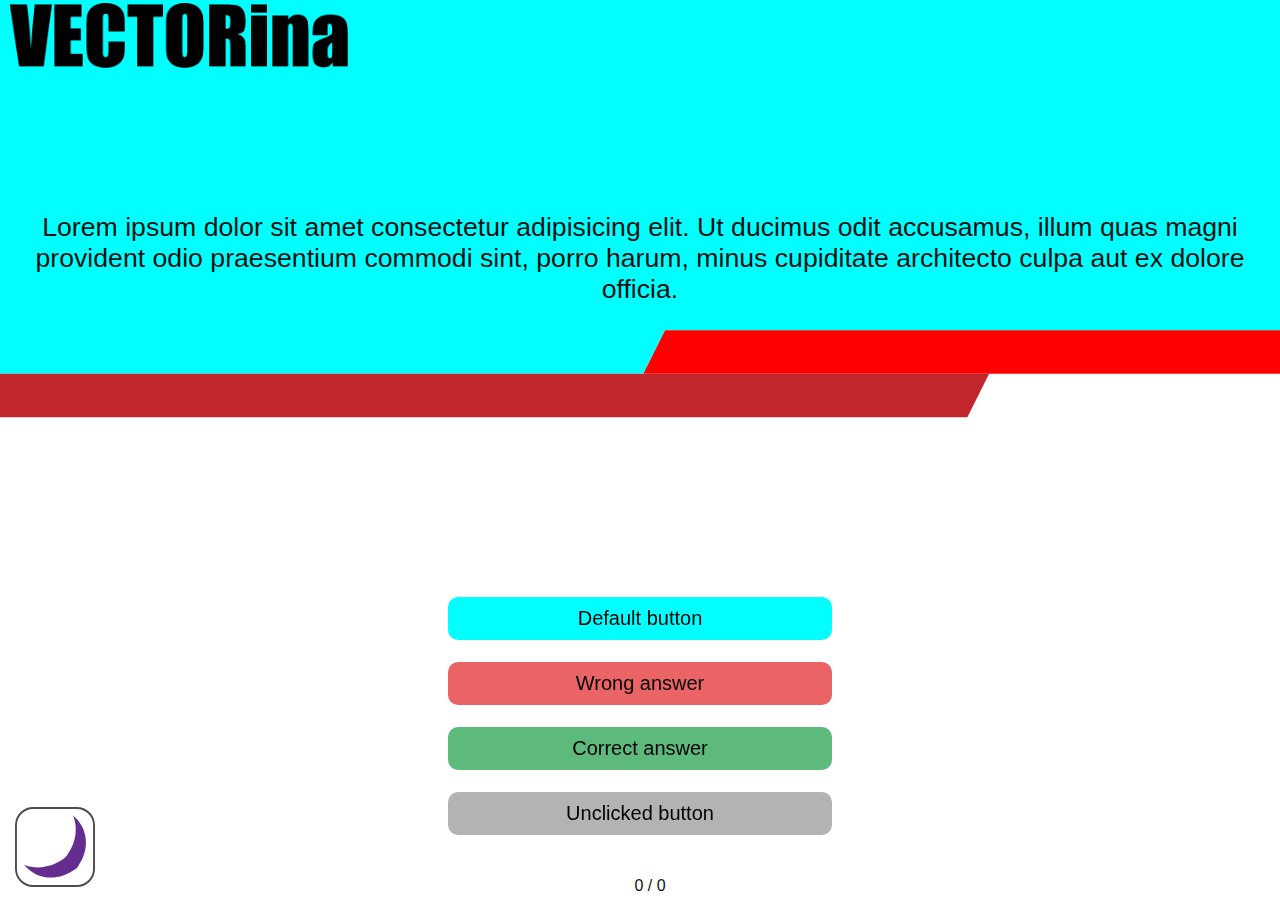
==== test.html @ 860f590b "Add files via upload" ====
<!DOCTYPE html>
<html lang="en">
<head>
    <meta charset="UTF-8">
    <title>Test</title>
    <link rel="stylesheet" href="styles/theme_test.css">
    <link rel="stylesheet" type="text/css" href="styles/app.css">
    <meta name='viewport' content='width=device-width, initial-scale=1.0, maximum-scale=1.0, user-scalable=0'/>
    <meta name="apple-mobile-web-app-capable" content="yes">
    <meta name="mobile-web-app-capable" content="yes">
    <meta name="HandheldFriendly" content="true"/>

</head>
<body>
<div class="header">
    <span><a href="index.html"><img class="logo"/></a></span>
</div>
<div>

    <div class="wrapper">
        <main class="main">
            <div class="quiz__head">
                <div class="head__content" id="head">Lorem ipsum dolor sit amet consectetur adipisicing elit. Ut ducimus
                    odit accusamus, illum quas magni provident odio praesentium commodi sint, porro harum, minus
                    cupiditate
                    architecto culpa aut ex dolore officia.
                </div>
            </div>
            <div class="quiz__body">
                <div class="buttons">
                    <div class="buttons__content" id="buttons">
                        <button class="button">Default button</button>
                        <br>
                        <button class="button button_wrong">Wrong answer</button>
                        <br>
                        <button class="button button_correct">Correct answer</button>
                        <br>
                        <button class="button button_passive">Unclicked button</button>
                        <br>
                    </div>
                </div>

                <div class="quiz__footer">
                    <div class="footer__content" id="pages">0 / 0</div>
                </div>
            </div>
    </div>
    <button class="btn-toggle"><img class="themm" id="themimg" src="svg/moon.svg" alt="theme"></button>
    <script src="scripts/but.js"></script>
    <script src="scripts/app.js"></script>
</body>
</html>
---- styles/theme_test.css ----
.text{
    font-family: Impact;
    color: #222;
    text-decoration: none;
}
body {
    background: no-repeat;
    background-size: cover;
    background-image: url("../svg/testback_w.svg");
}
.logo{
    content: url("../logo_w.png");
}
.dark-theme .logo{
    content: url("../logo_b.png");
}
img.themm {
    content: url("../svg/moon.svg");
}
.dark-theme img.themm {
    content: url("../svg/sun.svg");
}
body.dark-theme {
    background: no-repeat;
    background-size: cover;
    background-image: url("../svg/testback_b.svg");
}
.dark-theme .text{
    font-family: Impact;
    color: #eee;
    text-decoration: none;
}

.header {
    display: flex;
    align-items: flex-end;
    justify-content: space-between;
    height: 8%;
    width: 100%;
}
iframe{
    border: none;
    border-width: 0px;
}

.nav-links{
    display: flex;
}
.last-game{
    font-size: 50px;
    margin-right: 5vh ;
}
.settings{
    font-size: 50px;
    margin-right: 1vh;
}
.logo{
    height: 65px;
    margin-left: 1vh;
}
.btn-toggle{
    position:fixed;
    bottom:1vh;
    left: 1vh;

    background: none;
    border: none;
}
.btn-toggle img{
    height: 80px;
}
---- styles/app.css ----
body, html
{
	width: 100%;
	height: 100%;
	margin: 0;
	padding: 0;
	overflow: hidden;
	font-size: 16px;
	font-family: helvetica, arial, serif;
	color: #111;
}

.wrapper
{
	width: 100%;
	height: 100%;
	display: table;
}

.main
{
	display: table-cell;
	text-align: center;
}

.quiz-frame
{
	border: 0;

}

.quiz__head
{
	font-size: 20pt;
	margin: 1vh;
	margin-top: 15vh;
	margin-bottom: 35vh;
}

.head__content
{
	padding: 5px;
}

.quiz__body
{
	margin: 10px;
}
.quiz__footer 
{
	position: absolute;
	bottom: 0;
	display: block;
	width: 100%;
}
.footer__content 
{
	padding: 5px;
}
.dark-theme .footer__content{
	color: #eeeeee;
}

.button
{
	border: 0;
	border-radius: 10px;
	background: #00FFFF;
	color: #000000;
	padding: 10px 25px;
	width: 100%;
	font-size: 15pt;
	display: block;
	margin: 2px auto;
	cursor: pointer;
}
.buttons__content{
	position: fixed;
	bottom: 5vh;
	left: 35vw;
	width: 30vw;
}
.button_wrong 
{
	background: #EB6465;
}
.button_correct
{
	background: #5EB97D;
}
.button_passive
{
	background: #B3B3B3;
}
.dark-theme html, .dark-theme body{
	color: #eeeeee;
}
.dark-theme .head__content{
	color: #eeeeee;
}
.dark-theme .button_wrong
{
	background: #7a1818;
}
.dark-theme .button_correct
{
	background: #1f4930;
}
.dark-theme .button_passive
{
	background: #3b3b3b;
}
.dark-theme .button
{
	background: #2E3192;
	color: #eeeeee;
}
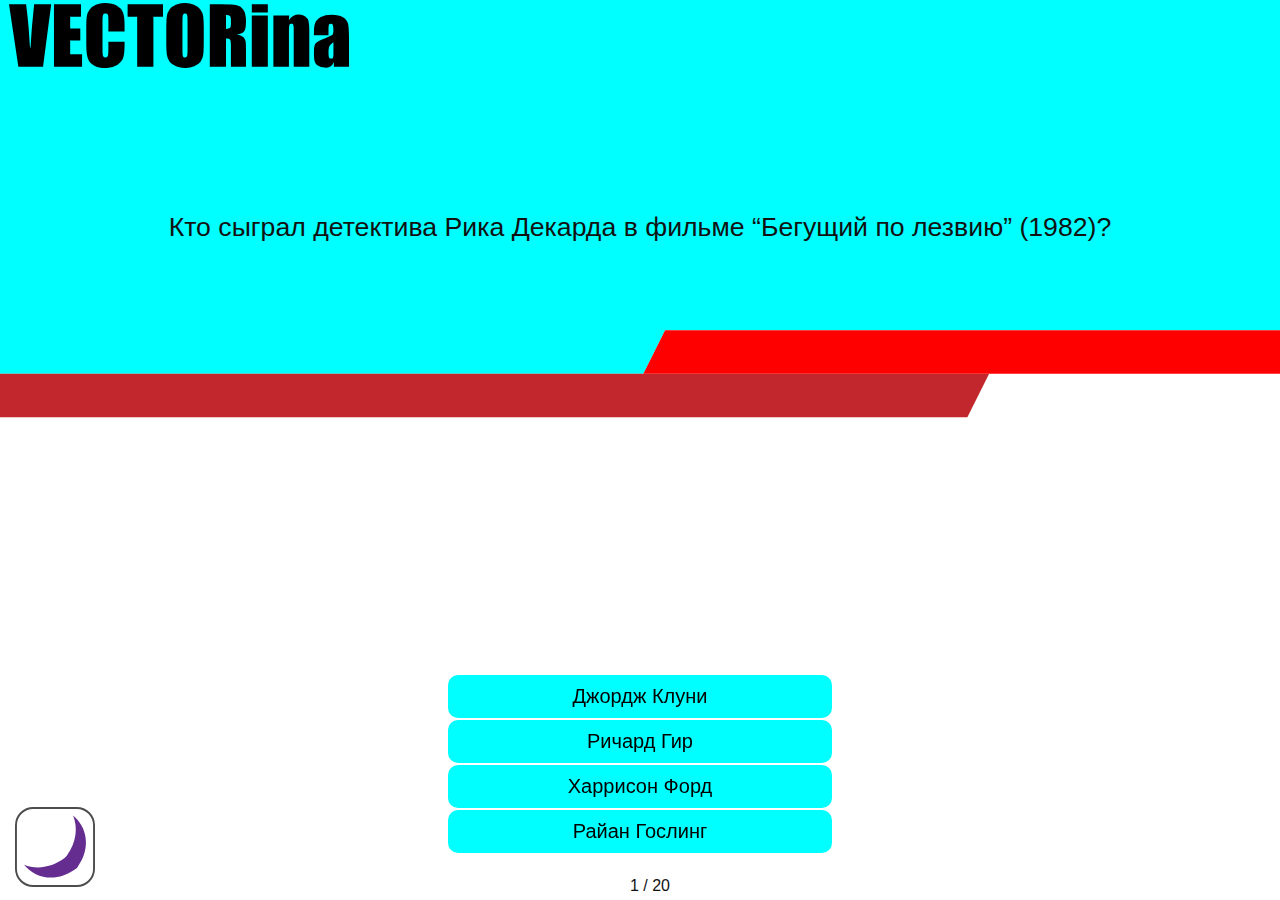
==== commit 24b84e66: "Update test.html" ====
--- a/test.html
+++ b/test.html
@@ -22,8 +22,6 @@
             <div class="quiz__head">
                 <div class="head__content" id="head">Lorem ipsum dolor sit amet consectetur adipisicing elit. Ut ducimus
                     odit accusamus, illum quas magni provident odio praesentium commodi sint, porro harum, minus
-                    cupiditate
-                    architecto culpa aut ex dolore officia.
                 </div>
             </div>
             <div class="quiz__body">
--- a/styles/theme_test.css
+++ b/styles/theme_test.css
@@ -9,10 +9,10 @@
     background-image: url("../svg/testback_w.svg");
 }
 .logo{
-    content: url("../logo_w.png");
+    content: url("../svg/logo_w.svg");
 }
 .dark-theme .logo{
-    content: url("../logo_b.png");
+    content: url("../svg/logo_b.svg");
 }
 img.themm {
     content: url("../svg/moon.svg");
--- a/styles/app.css
+++ b/styles/app.css
@@ -1,117 +1,113 @@
-body, html
-{
-	width: 100%;
-	height: 100%;
-	margin: 0;
-	padding: 0;
-	overflow: hidden;
-	font-size: 16px;
-	font-family: helvetica, arial, serif;
-	color: #111;
+body, html {
+    width: 100%;
+    height: 100%;
+    margin: 0;
+    padding: 0;
+    overflow: hidden;
+    font-size: 16px;
+    font-family: helvetica, arial, serif;
+    color: #111;
 }
 
-.wrapper
-{
-	width: 100%;
-	height: 100%;
-	display: table;
+.wrapper {
+    width: 100%;
+    height: 100%;
+    display: table;
 }
 
-.main
-{
-	display: table-cell;
-	text-align: center;
+.main {
+    display: table-cell;
+    text-align: center;
 }
 
-.quiz-frame
-{
-	border: 0;
+.quiz-frame {
+    border: 0;
 
 }
 
-.quiz__head
-{
-	font-size: 20pt;
-	margin: 1vh;
-	margin-top: 15vh;
-	margin-bottom: 35vh;
+.quiz__head {
+    font-size: 20pt;
+    margin: 1vh;
+    margin-top: 15vh;
+    margin-bottom: 35vh;
 }
 
-.head__content
-{
-	padding: 5px;
+.head__content {
+    padding: 5px;
 }
 
-.quiz__body
-{
-	margin: 10px;
-}
-.quiz__footer 
-{
-	position: absolute;
-	bottom: 0;
-	display: block;
-	width: 100%;
-}
-.footer__content 
-{
-	padding: 5px;
-}
-.dark-theme .footer__content{
-	color: #eeeeee;
+.quiz__body {
+    margin: 10px;
 }
 
-.button
-{
-	border: 0;
-	border-radius: 10px;
-	background: #00FFFF;
-	color: #000000;
-	padding: 10px 25px;
-	width: 100%;
-	font-size: 15pt;
-	display: block;
-	margin: 2px auto;
-	cursor: pointer;
+.quiz__footer {
+    position: absolute;
+    bottom: 0;
+    display: block;
+    width: 100%;
 }
-.buttons__content{
-	position: fixed;
-	bottom: 5vh;
-	left: 35vw;
-	width: 30vw;
+
+.footer__content {
+    padding: 5px;
 }
-.button_wrong 
-{
-	background: #EB6465;
+
+.dark-theme .footer__content {
+    color: #eeeeee;
 }
-.button_correct
-{
-	background: #5EB97D;
+
+.button {
+    border: 0;
+    border-radius: 10px;
+    background: #00FFFF;
+    color: #000000;
+    padding: 10px 25px;
+    width: 100%;
+    font-size: 15pt;
+    display: block;
+    margin: 2px auto;
+    cursor: pointer;
 }
-.button_passive
-{
-	background: #B3B3B3;
+
+.dark-theme .button {
+    background: #2E3192;
+    color: #eeeeee;
 }
-.dark-theme html, .dark-theme body{
-	color: #eeeeee;
+
+.buttons__content {
+    position: fixed;
+    bottom: 5vh;
+    left: 35vw;
+    width: 30vw;
 }
-.dark-theme .head__content{
-	color: #eeeeee;
+
+.button_wrong {
+    background: #EB6465;
 }
-.dark-theme .button_wrong
-{
-	background: #7a1818;
+
+.button_correct {
+    background: #5EB97D;
 }
-.dark-theme .button_correct
-{
-	background: #1f4930;
+
+.button_passive {
+    background: #B3B3B3;
 }
-.dark-theme .button_passive
-{
-	background: #3b3b3b;
+
+.dark-theme html, .dark-theme body {
+    color: #eeeeee;
 }
-.dark-theme .button
-{
-	background: #2E3192;
-	color: #eeeeee;
-}+
+.dark-theme .head__content {
+    color: #eeeeee;
+}
+
+.dark-theme .button_wrong {
+    background: #7a1818;
+}
+
+.dark-theme .button_correct {
+    background: #1f4930;
+}
+
+.dark-theme .button_passive {
+    background: #3b3b3b;
+}
